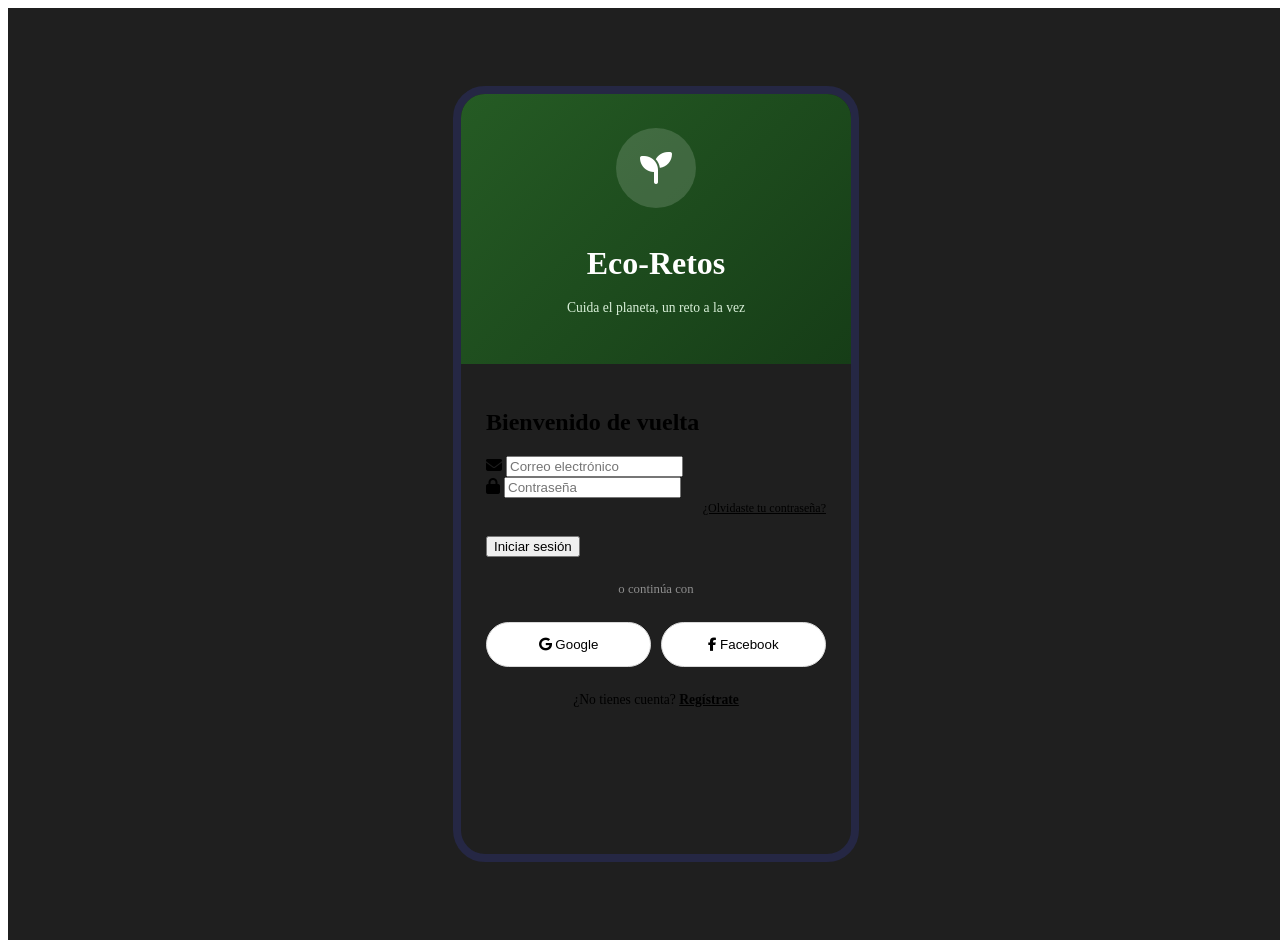
==== auth/login.html @ e28ab65d "agrando estructura de la app demo eco retos" ====
<!DOCTYPE html>
<html lang="es">
<head>

    <meta charset="UTF-8">
    <meta name="viewport" content="width=device-width, initial-scale=1.0">

    <title>Eco-Retos | Login</title>

    <link rel="stylesheet" href="../styles.css">
    <link rel="stylesheet" href="../mainContainer.css">
    <link rel="stylesheet" href="login.css">

    <link rel="stylesheet"
    href="https://cdnjs.cloudflare.com/ajax/libs/font-awesome/6.5.2/css/all.min.css">

</head>

<body>

<div class="app-wrapper">

    <div class="phone-frame">

        <div class="phone-screen">

            <div class="login-header">

                <div class="logo-container">
                    <i class="fa-solid fa-seedling"></i>
                </div>

                <h1>Eco-Retos</h1>

                <p>
                    Cuida el planeta, un reto a la vez
                </p>

            </div>

            <div class="login-content">

                <h2>Bienvenido de vuelta</h2>

                <form id="loginForm">

                    <div class="form-group">

                        <i class="fa-solid fa-envelope"></i>

                        <input
                            type="email"
                            id="email"
                            class="input-control"
                            placeholder="Correo electrónico"
                            required>

                    </div>

                    <div class="form-group">

                        <i class="fa-solid fa-lock"></i>

                        <input
                            type="password"
                            id="password"
                            class="input-control"
                            placeholder="Contraseña"
                            required>

                    </div>

                    <div class="forgot-password">

                        <a href="#">
                            ¿Olvidaste tu contraseña?
                        </a>

                    </div>

                    <button
                        type="submit"
                        class="btn-primary">

                        Iniciar sesión

                    </button>

                </form>

                <div class="separator">

                    <span>o continúa con</span>

                </div>

                <div class="social-buttons">

                    <button class="social-btn">

                        <i class="fa-brands fa-google"></i>
                        Google

                    </button>

                    <button class="social-btn">

                        <i class="fa-brands fa-facebook-f"></i>
                        Facebook

                    </button>

                </div>

                <div class="register-link">

                    ¿No tienes cuenta?

                    <a href="./signup.html">
                        Regístrate
                    </a>

                </div>

            </div>

        </div>

    </div>

</div>

<script src="../auth.js"></script>
<script src="./login.js"></script>

</body>
</html>
---- styles.css ----
.user-card {
    margin-bottom: 1rem;
}

.user-info {
    display: flex;
    align-items: center;
    gap: 0.8rem;
    margin-bottom: 1rem;
}

.user-avatar {
    width: 3.2rem;
    height: 3.2rem;
    border-radius: 50%;
    background: var(--green-soft);
    color: var(--green-main);

    display: flex;
    justify-content: center;
    align-items: center;

    font-size: 1.3rem;
}

.user-info h2 {
    font-size: 1rem;
    color: var(--green-dark);
}

.user-info p {
    font-size: 0.72rem;
    color: var(--muted);
}

.stats-grid {
    display: grid;
    grid-template-columns: repeat(3, 1fr);
    gap: 0.65rem;
}

.stat-box {
    background: var(--green-soft);
    border-radius: var(--radius-sm);
    padding: 0.65rem 0.3rem;
    text-align: center;
}

.stat-box strong {
    display: block;
    font-size: 1.05rem;
    color: var(--green-main);
}

.stat-box span {
    font-size: 0.65rem;
    color: var(--muted);
}

.garden-card {
    margin-bottom: 1rem;
}

.section-title {
    display: flex;
    justify-content: space-between;
    align-items: center;
    margin-bottom: 1rem;
}

.section-title h3 {
    font-size: 1rem;
    color: var(--green-dark);
}

.section-title span {
    background: var(--green-soft);
    color: var(--green-main);
    padding: 0.25rem 0.55rem;
    border-radius: 999px;
    font-size: 0.7rem;
    font-weight: 700;
}

.garden-preview {
    height: 6.5rem;
    border-radius: var(--radius-md);
    background: linear-gradient(135deg, #e7f6e9, #ccefd0);

    display: flex;
    justify-content: center;
    align-items: center;
    gap: 1rem;

    color: var(--green-main);
    font-size: 2rem;

    margin-bottom: 0.8rem;
}

.garden-card p {
    font-size: 0.75rem;
    color: var(--muted);
}

.menu-grid {
    display: grid;
    grid-template-columns: repeat(2, 1fr);
    gap: 0.75rem;
}

.menu-card {
    min-height: 5.7rem;
    background: var(--white);
    border: 1px solid #dcebdc;
    border-radius: var(--radius-md);

    display: flex;
    flex-direction: column;
    justify-content: center;
    align-items: center;
    gap: 0.55rem;

    color: var(--green-dark);
    font-weight: 700;
    font-size: 0.78rem;

    box-shadow: 0 4px 14px rgba(30, 90, 35, 0.06);
}

.menu-card i {
    color: var(--green-main);
    font-size: 1.45rem;
}

.logout-btn {
    width: 100%;
    margin-top: 1rem;
    padding: 0.85rem 1rem;

    background: #ffeaea;
    color: var(--danger);
    border-radius: 999px;

    font-weight: 700;
}

.logout-btn i {
    margin-right: 0.35rem;
}

@media (max-width: 320px) {
    .screen-content {
        padding: 0.75rem;
        padding-bottom: 5rem;
    }

    .menu-card {
        min-height: 5rem;
        font-size: 0.72rem;
    }

    .garden-preview {
        height: 5.5rem;
    }
}
---- mainContainer.css ----
@import url("./styles.css");

.app-wrapper {
    width: 100%;
    min-height: 100vh;
    background: #1f1f1f;

    display: flex;
    justify-content: center;
    align-items: center;

    padding: 0;
}

.phone-frame {
    width: 100%;
    min-width: 320px;
    max-width: 390px;
    height: 100vh;
    min-height: 568px;

    background: var(--bg);
    overflow: hidden;
    position: relative;

    display: flex;
    flex-direction: column;
}

.phone-screen {
    width: 100%;
    height: 100%;
    background: var(--bg);

    overflow-y: auto;
    overflow-x: hidden;

    padding-bottom: 4.2rem;
}

.phone-screen::-webkit-scrollbar {
    width: 6px;
}

.phone-screen::-webkit-scrollbar-track {
    background: #e8f3e8;
}

.phone-screen::-webkit-scrollbar-thumb {
    background: var(--green-main);
    border-radius: 999px;
}

.screen-header {
    background: linear-gradient(135deg, var(--green-dark), #1c431d);
    color: var(--white);
    padding: 1.7rem 1.2rem 1.2rem;
}

.screen-content {
    padding: 1rem;
    padding-bottom: 6rem;
}

.bottom-nav {
    position: absolute;
    left: 0;
    bottom: 0;

    width: 100%;
    height: 4.2rem;

    background: var(--white);
    border-top: 1px solid #e1e7e1;

    display: grid;
    grid-template-columns: repeat(5, 1fr);

    z-index: 100;
}

.bottom-nav a {
    display: flex;
    flex-direction: column;
    justify-content: center;
    gap: 0.25rem;
    align-items: center;

    font-size: 0.65rem;
    color: #8b928b;
    font-weight: 600;
}

.bottom-nav a i {
    font-size: 1rem;
}

.bottom-nav a.active {
    color: var(--green-main);
}

@media (min-width: 480px) {
    .app-wrapper {
        padding: 1rem;
    }

    .phone-frame {
        height: 760px;
        max-height: 92vh;
        border-radius: 32px;
        border: 8px solid #252744;
        box-shadow: var(--shadow);
    }

    .screen-header {
        border-top-left-radius: 22px;
        border-top-right-radius: 22px;
    }

    .bottom-nav {
        border-bottom-left-radius: 22px;
        border-bottom-right-radius: 22px;
    }
}
---- auth/login.css ----
.login-header {

    background: linear-gradient(
        135deg,
        #255b24,
        #163d17
    );

    height: 230px;

    display: flex;
    flex-direction: column;
    justify-content: center;
    align-items: center;

    color: white;

    padding: 20px;
}

.logo-container {

    width: 80px;
    height: 80px;

    border-radius: 50%;

    background: rgba(255,255,255,.15);

    display: flex;
    justify-content: center;
    align-items: center;

    margin-bottom: 15px;
}

.logo-container i {

    font-size: 2rem;
}

.login-header h1 {

    font-size: 2rem;
    margin-bottom: 5px;
}

.login-header p {

    font-size: .85rem;
    color: #d8efd8;
}

.login-content {

    padding: 25px;
}

.login-content h2 {

    margin-bottom: 20px;
    color: var(--green-dark);
}

.forgot-password {

    text-align: right;
    margin-bottom: 20px;
}

.forgot-password a {

    color: var(--green-main);
    font-size: .75rem;
}

.separator {

    margin: 25px 0;

    display: flex;
    align-items: center;
    justify-content: center;

    color: #8d8d8d;
    font-size: .8rem;
}

.social-buttons {

    display: grid;
    grid-template-columns: 1fr 1fr;
    gap: 10px;
}

.social-btn {

    height: 45px;

    border-radius: 999px;

    border: 1px solid #d8d8d8;

    background: white;

    font-weight: 500;
}

.register-link {

    margin-top: 25px;

    text-align: center;

    font-size: .85rem;
}

.register-link a {

    color: var(--green-main);
    font-weight: 600;
}

@media (max-width: 320px) {

    .login-content {

        padding: 18px;
    }

    .social-buttons {

        grid-template-columns: 1fr;
    }
}
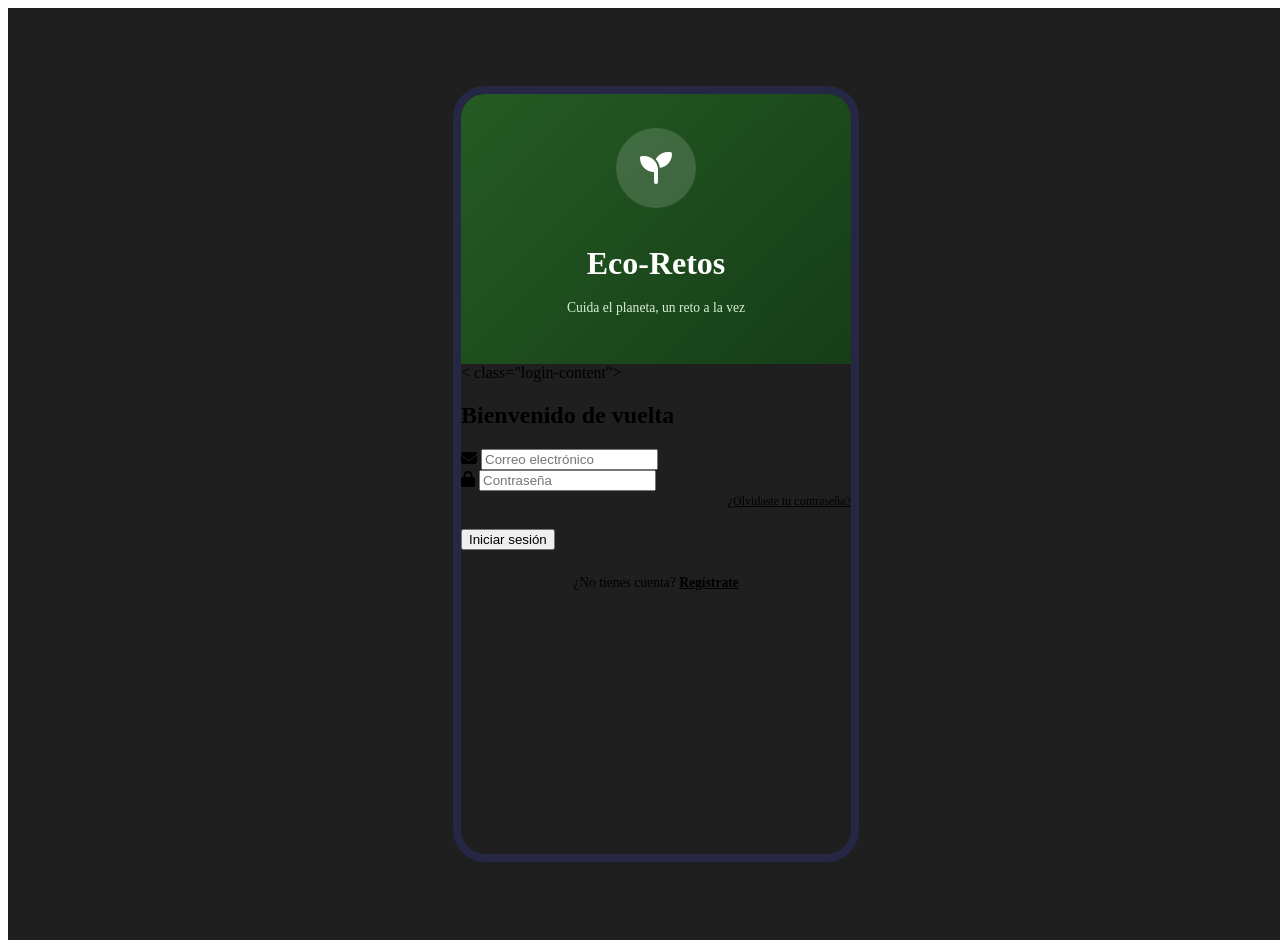
==== commit 1e4ff63c: "fix login" ====
--- a/auth/login.html
+++ b/auth/login.html
@@ -38,7 +38,7 @@
 
             </div>
 
-            <div class="login-content">
+            < class="login-content">
 
                 <h2>Bienvenido de vuelta</h2>
 
@@ -88,29 +88,6 @@
 
                 </form>
 
-                <div class="separator">
-
-                    <span>o continúa con</span>
-
-                </div>
-
-                <div class="social-buttons">
-
-                    <button class="social-btn">
-
-                        <i class="fa-brands fa-google"></i>
-                        Google
-
-                    </button>
-
-                    <button class="social-btn">
-
-                        <i class="fa-brands fa-facebook-f"></i>
-                        Facebook
-
-                    </button>
-
-                </div>
 
                 <div class="register-link">
 
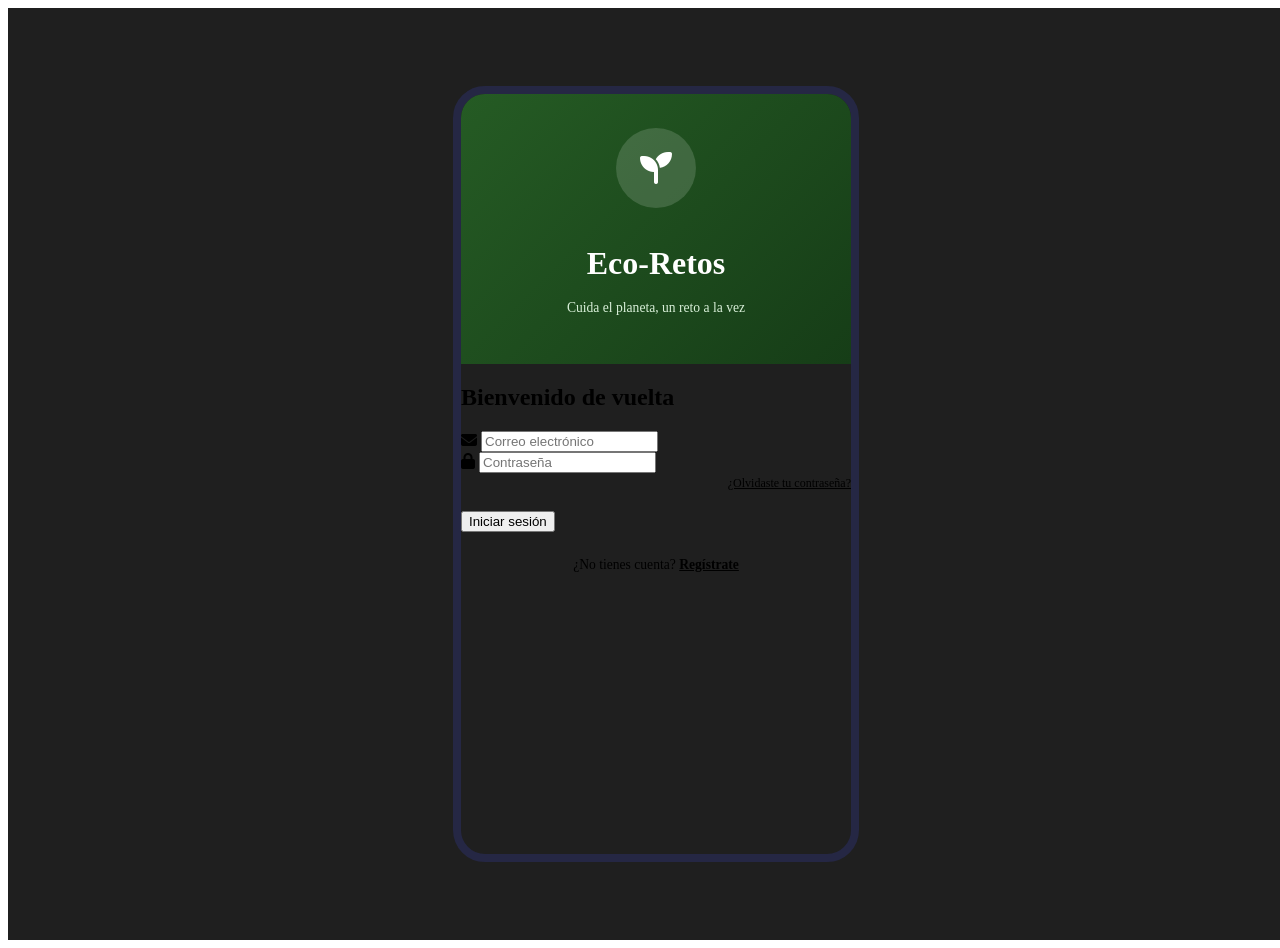
==== commit 786a359f: "add admin contenido" ====
--- a/auth/login.html
+++ b/auth/login.html
@@ -37,8 +37,6 @@
                 </p>
 
             </div>
-
-            < class="login-content">
 
                 <h2>Bienvenido de vuelta</h2>
 
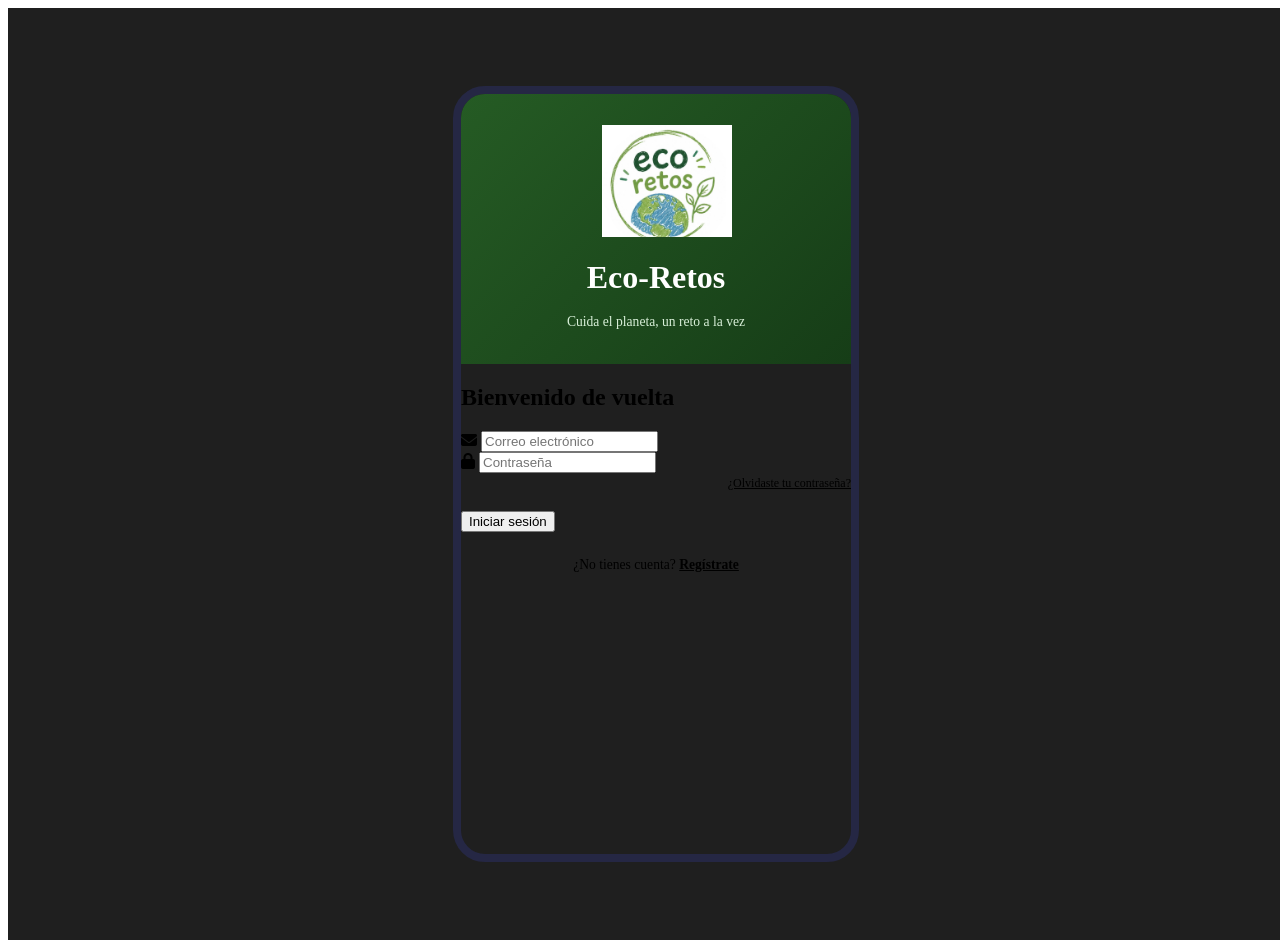
==== commit 51bb5522: "add imagen logo" ====
--- a/auth/login.html
+++ b/auth/login.html
@@ -27,7 +27,7 @@
             <div class="login-header">
 
                 <div class="logo-container">
-                    <i class="fa-solid fa-seedling"></i>
+                    <img src="../imagen/logo.png" alt="Logo Eco-Retos">
                 </div>
 
                 <h1>Eco-Retos</h1>
--- a/styles.css
+++ b/styles.css
@@ -86,16 +86,18 @@
     height: 6.5rem;
     border-radius: var(--radius-md);
     background: linear-gradient(135deg, #e7f6e9, #ccefd0);
-
     display: flex;
     justify-content: center;
     align-items: center;
-    gap: 1rem;
+    overflow: hidden;
+    margin-bottom: 0.8rem;
+}
 
-    color: var(--green-main);
-    font-size: 2rem;
-
-    margin-bottom: 0.8rem;
+.garden-preview img {
+    width: 100%;
+    height: 100%;
+    object-fit: contain;
+    padding: 0.4rem;
 }
 
 .garden-card p {
--- a/auth/login.css
+++ b/auth/login.css
@@ -19,19 +19,14 @@
 }
 
 .logo-container {
+    overflow: hidden;
+}
 
-    width: 80px;
-    height: 80px;
-
-    border-radius: 50%;
-
-    background: rgba(255,255,255,.15);
-
-    display: flex;
-    justify-content: center;
-    align-items: center;
-
-    margin-bottom: 15px;
+.logo-container img {
+    width: 100%;
+    height: 100%;
+    object-fit: contain;
+    padding: 0.7rem;
 }
 
 .logo-container i {
